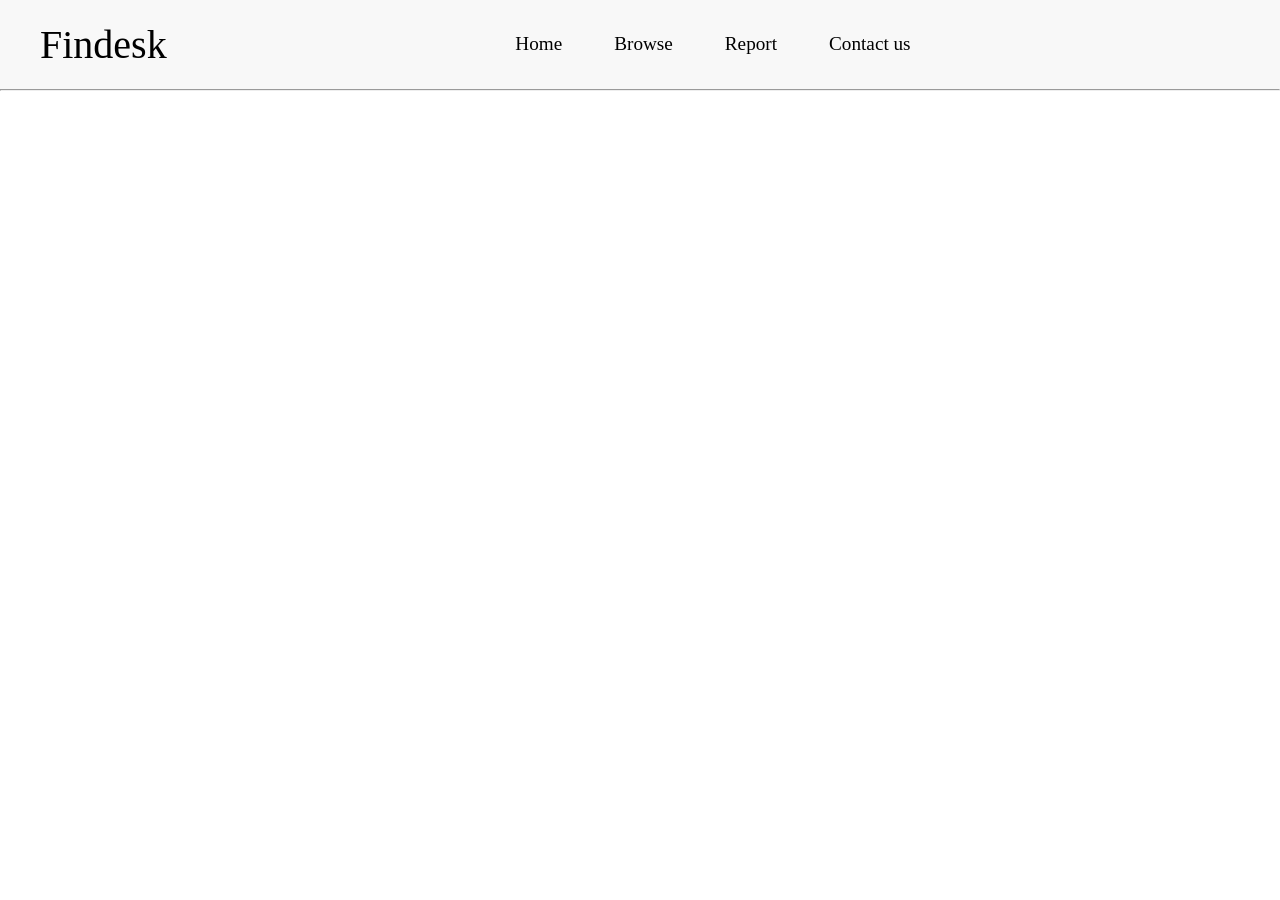
==== index.html @ 4e512f29 "Add files via upload" ====
<!DOCTYPE html>
<html lang="en">
<head>
    <meta charset="UTF-8">
    <meta name="viewport" content="width=device-width, initial-scale=1.0">
    <title>Lost&Found Demo</title>
    <link href="style.css" rel="stylesheet" />
    <link
      rel="stylesheet"
      href="https://cdnjs.cloudflare.com/ajax/libs/font-awesome/4.7.0/css/font-awesome.min.css" />
</head>
<body>
    <div id="header-placeholder"></div>
    <script src="script.js"></script>
</body>
</html>
---- style.css ----
:root {
  --bgcolor: #f8f8f8;
}

* {
  margin: 0;
  padding: 0;
}

.page-header {
  background-color: var(--bgcolor);
  padding: 1.3rem;
  display: flex;
  justify-content: space-between;
}
.logo {
  color: black;
  align-self: center;
  margin-left: 1.2rem;
  font-size: 2.5rem;
}

.nav-bar {
  margin: auto;
}

.nav-bar a {
  color: black;
  padding: 1.5rem;
  cursor: pointer;
  text-decoration: none;
  font-size: 1.2rem;
}

.menu-icon {
  color: black;
  cursor: pointer;
  display: none;
}

button {
  font-size: 1rem;
  border: 1px solid black;
  border-radius: 5px;
  padding: 0.9rem;
}
@media screen and (max-width: 700px) {
  .nav-bar {
    display: none;
    position: absolute;
    top: 3.7rem;
    left: 0;
    width: 100%;
    background-color: var(--bgcolor);
    text-align: center;
  }

  .nav-bar.responsive {
    display: block;
  }

  .nav-bar a {
    display: block;
  }

  .menu-icon {
    display: block;
    z-index: 1;
  }

  button {
    padding: 0.4rem;
  }
  .logo {
    font-size: 1.4rem;
  }
}
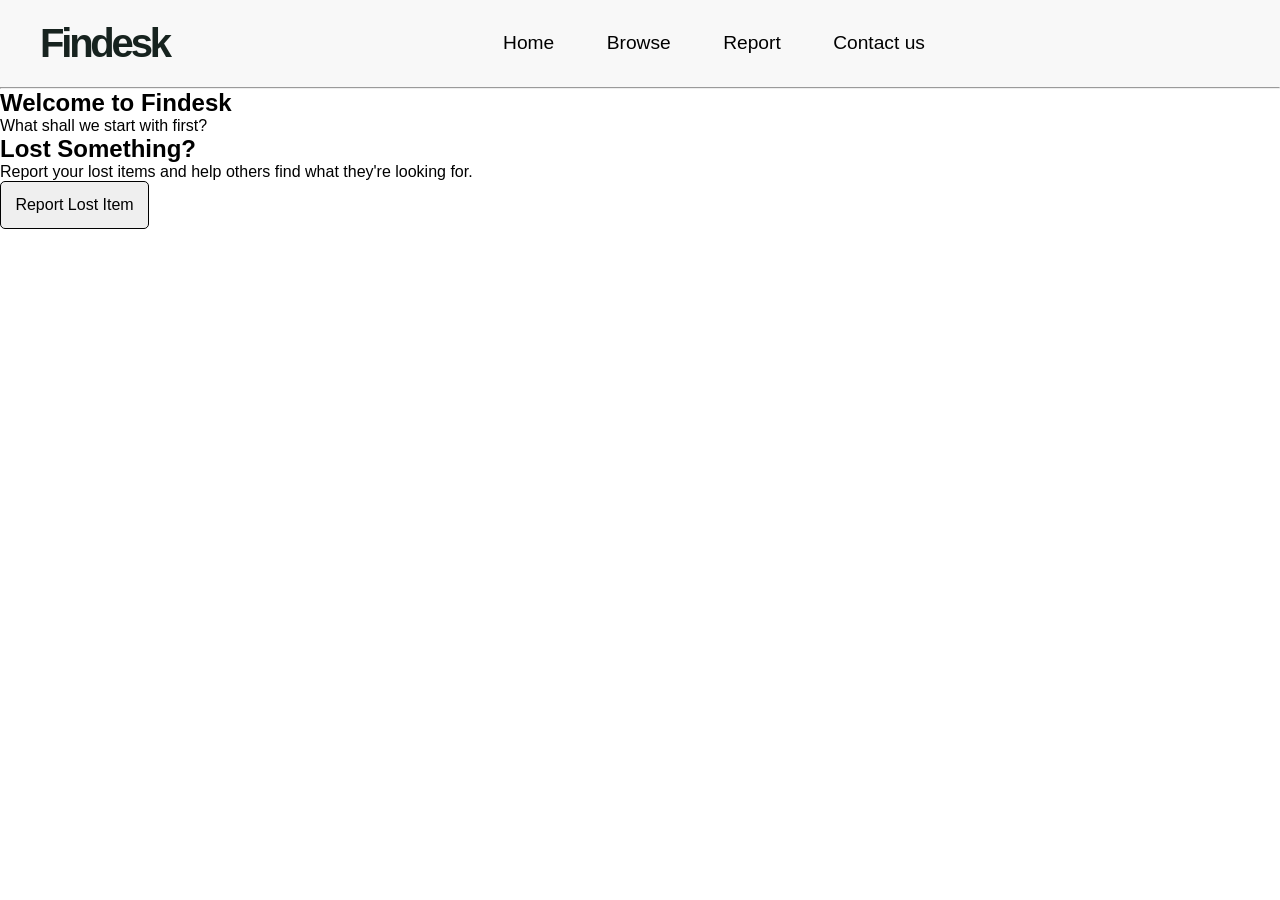
==== commit 996b7454: "Add Swiper.js and update HTML structure" ====
--- a/index.html
+++ b/index.html
@@ -8,9 +8,34 @@
     <link
       rel="stylesheet"
       href="https://cdnjs.cloudflare.com/ajax/libs/font-awesome/4.7.0/css/font-awesome.min.css" />
+    <link rel="stylesheet" href="https://cdn.jsdelivr.net/npm/swiper@9/swiper-bundle.min.css" />
 </head>
 <body>
     <div id="header-placeholder"></div>
     <script src="script.js"></script>
+    <script src="https://cdn.jsdelivr.net/npm/swiper@9/swiper-bundle.min.js"></script>
+    <main class="mainpage">
+        <section class="intro">
+            <h1>Welcome to Findesk</h1>
+            <p class="intro-description">
+                What shall we start with first?
+            </p>
+        </section>
+    
+    <div class="container swiper">
+        <div class="sliderwrapper">
+            <div class="cardlist swiper-wrapper">
+                <div class="carditem swiper-slide">
+                    <h2 class="cardtitle">Lost Something?</h2>
+                <p class="carddescription">
+                    Report your lost items and help others find what they're looking for.
+                </p>
+                <button class="cardbutton">
+                    Report Lost Item
+                </button>
+                </div>
+            </div>
+        </div>
+    </div>
 </body>
-</html>+</html>
--- a/style.css
+++ b/style.css
@@ -13,11 +13,18 @@
   display: flex;
   justify-content: space-between;
 }
+
+body {
+  font-family: Arial, Helvetica, sans-serif;
+}
+
 .logo {
-  color: black;
+  color: #17231f;
   align-self: center;
   margin-left: 1.2rem;
   font-size: 2.5rem;
+  font-weight: 700;
+  letter-spacing: -0.08em;
 }
 
 .nav-bar {
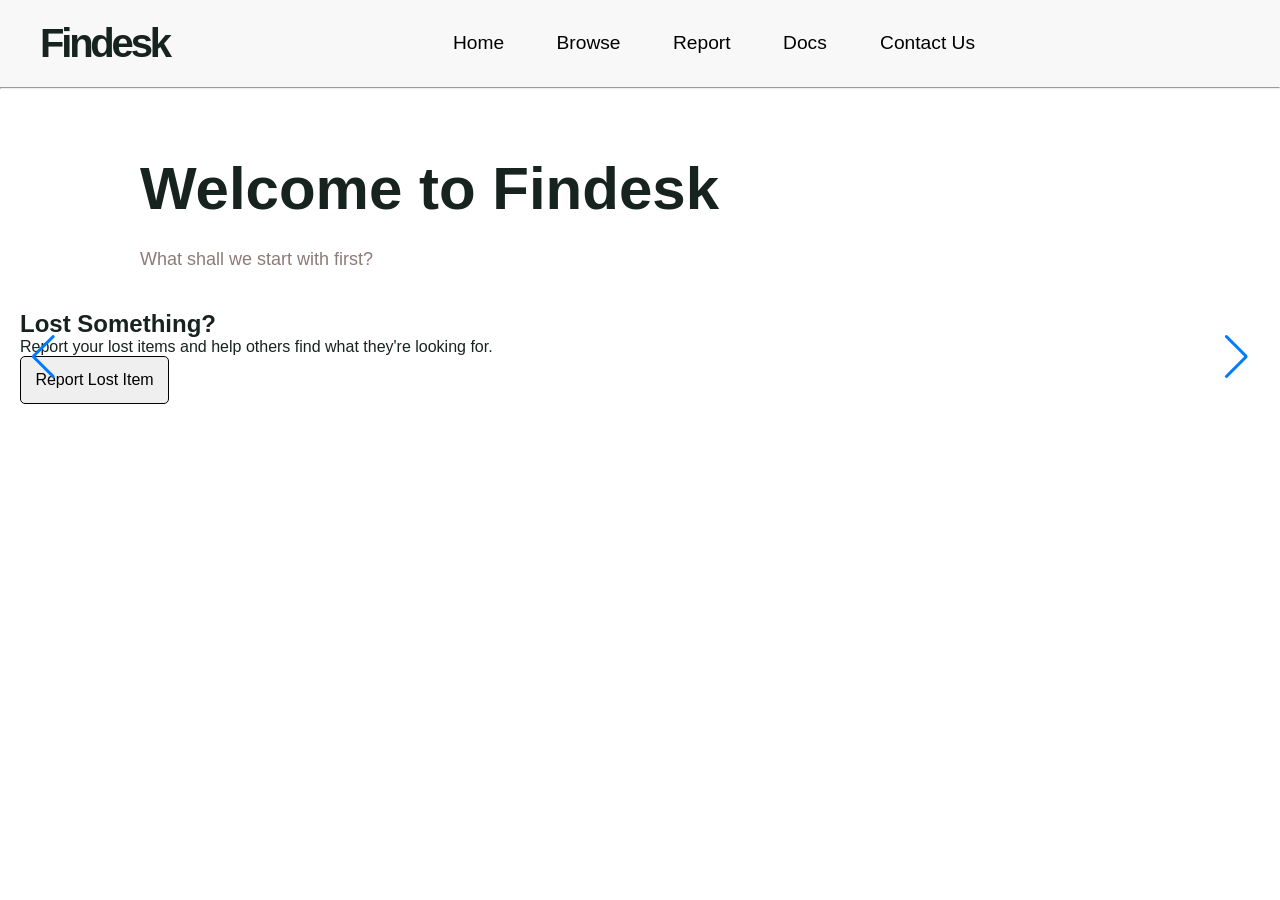
==== commit af0687b3: "Refactor HTML structure and update class names" ====
--- a/index.html
+++ b/index.html
@@ -12,8 +12,6 @@
 </head>
 <body>
     <div id="header-placeholder"></div>
-    <script src="script.js"></script>
-    <script src="https://cdn.jsdelivr.net/npm/swiper@9/swiper-bundle.min.js"></script>
     <main class="mainpage">
         <section class="intro">
             <h1>Welcome to Findesk</h1>
@@ -23,19 +21,33 @@
         </section>
     
     <div class="container swiper">
-        <div class="sliderwrapper">
-            <div class="cardlist swiper-wrapper">
-                <div class="carditem swiper-slide">
-                    <h2 class="cardtitle">Lost Something?</h2>
-                <p class="carddescription">
+        <div class="slider-wrapper">
+            <div class="card-list swiper-wrapper">
+                <div class="card-item swiper-slide">
+                    <h2 class="card-title">Lost Something?</h2>
+                    <p class="card-description">
                     Report your lost items and help others find what they're looking for.
-                </p>
-                <button class="cardbutton">
-                    Report Lost Item
-                </button>
+                    </p>
+                    <button class="card-button">
+                        Report Lost Item
+                    </button>
+                </div>
+                <div class="card-item swiper-slide">
+                    <h2 class="card-title">Looking for College Forms?</h2>
+                    <p class="card-description">
+                    Get your essential documents within reach. Find information about commonly requested certificates and learn where to apply for them.
+                    </p>
+                    <button class="card-button">
+                        Get College Forms
+                    </button>
                 </div>
             </div>
+            <div class="swiper-pagination"></div>
+            <div class="swiper-button-prev"></div>
+            <div class="swiper-button-next"></div>
         </div>
     </div>
+     <script src="https://cdn.jsdelivr.net/npm/swiper@9/swiper-bundle.min.js"></script>
+    <script src="script.js"></script>
 </body>
 </html>
--- a/style.css
+++ b/style.css
@@ -1,3 +1,5 @@
+@import url('https://fonts.googleapis.com/css2?family=Montserrat:ital,wght@0,100..900;1,100..900&display=swap');
+
 :root {
   --bgcolor: #f8f8f8;
 }
@@ -11,11 +13,49 @@
   background-color: var(--bgcolor);
   padding: 1.3rem;
   display: flex;
+  align-items: center;
+  position: relative;
   justify-content: space-between;
 }
 
 body {
-  font-family: Arial, Helvetica, sans-serif;
+  font-family: Arial, Helvetica, Montserrat, sans-serif;
+}
+
+.cardlist .carditem {
+  color: #0b0b0b;
+  width: 700px;
+  padding: 50px;
+  display: flex;
+  flex-direction: column;
+  align-items: center;
+  justify-content: center;
+  border-radius: 10px;
+  background: rgba(0,0,0,0.2);
+}
+
+.cardlist .carditem .carddescription {
+  font-size: 1.15rem;
+  color: #0b0b0b;
+  font-weight: 500;
+  margin:14px 0 40px;
+}
+
+.cardlist .carditem .cardbutton {
+  font-size: 1.25rem;
+  color: #0b0b0b;
+  font-weight: 500;
+  padding: 10px 35px;
+  border-radius: 6px;
+  cursor:pointer;
+  border: none;
+  background-color: #f8f8f8;
+}
+
+.cardlist .carditem .cardbutton:hover {
+  background-color: rgb(255,255,255,0.2);
+  border: 1px solid #fff;
+  color:#fff;
 }
 
 .logo {
@@ -51,7 +91,7 @@
   border-radius: 5px;
   padding: 0.9rem;
 }
-@media screen and (max-width: 700px) {
+@media screen and (max-width: 800px) {
   .nav-bar {
     display: none;
     position: absolute;
@@ -82,3 +122,117 @@
     font-size: 1.4rem;
   }
 }
+.mainpage {
+  background-color: #ffffff;
+  padding: 40px 20px;
+  color: #17231f;
+}
+.intro {
+  max-width: 1000px;
+  margin: 0 auto 40px;
+}
+.docs-intro {
+  max-width: 1000px;
+  margin: 0 auto 40px;
+}
+.browse-intro {
+  max-width: 1000px;
+  margin: 0 auto 40px;
+}
+.report-intro {
+  max-width: 1000px;
+  margin: 0 auto 40px;
+}
+
+.docs-label {
+  color: hsl(0, 45%, 65%);
+  font-weight: bold;
+  letter-spacing: 2px;
+}
+
+.intro h1 {
+  font-size: 60px;
+  line-height: 1;
+  margin: 30px 0;
+}
+.docs-intro h1 {
+  font-size: 60px;
+  line-height: 1;
+  margin: 30px 0;
+}
+.browse-intro h1 {
+  font-size: 60px;
+  line-height: 0;
+  margin: 30px 0;
+}
+.report-intro h1 {
+  font-size: 60px;
+  line-height: 0;
+  margin: 30px 0;
+}
+
+.intro-description {
+  color: #8c7b77;
+  font-size: 18px;
+  max-width: 600px;
+}
+.docs-description {
+  color: #8c7b77;
+  font-size: 18px;
+  max-width: 600px;
+}
+
+.docs-grid {
+  display: grid;
+  grid-template-columns: repeat(1, 1fr);
+  gap: 16px;
+}
+
+.doc-card {
+  background-color: white;
+  border: 1px solid #dddddd;
+  border-radius: 10px;
+  padding: 24px;
+  min-height: 200px;
+}
+
+.doc-card span {
+  color: hsl(0, 45%, 65%);
+  font-weight: bold;  
+}
+
+.doc-card h2 {
+  font-size: 22px;
+  margin-top: 45px;
+}
+
+.doc-card p {
+  color: #8c7b77;
+  line-height: 1.5;
+}
+
+.doc-card a {
+  color: hsl(0, 45%, 65%);
+  font-weight: bold;
+  text-decoration: none;
+}
+
+.doc-card a:hover {
+  text-decoration: underline;
+}
+
+@media screen and (max-width: 700px) {
+  .docs-intro h1 {
+    font-size: 40px;
+  }
+
+  .docs-grid {
+    grid-template-columns: 1fr;
+  }
+
+  .doc-card {
+    min-height: 170px;
+  }
+}
+
+
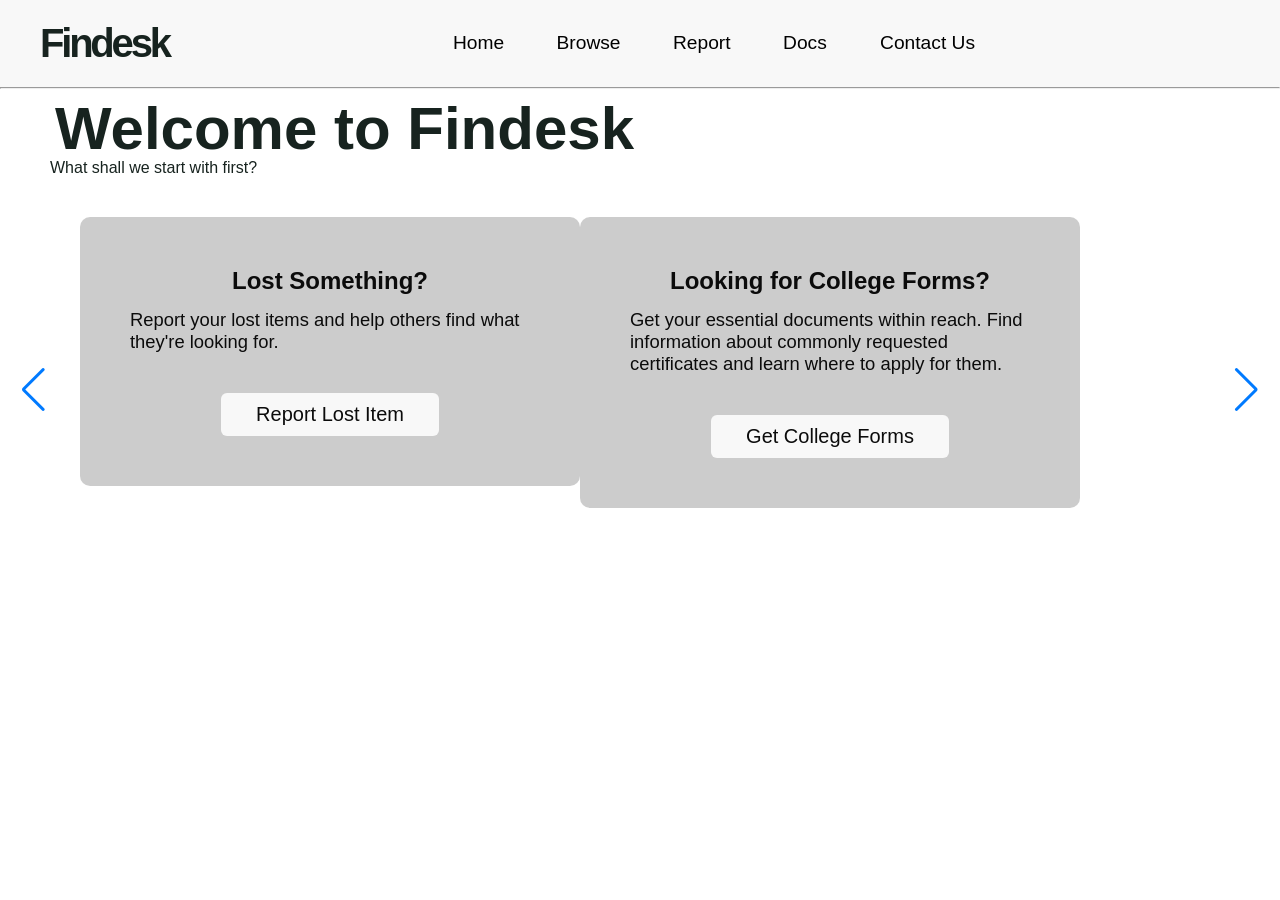
==== commit 65f205ae: "Update index.html" ====
--- a/index.html
+++ b/index.html
@@ -15,7 +15,7 @@
     <main class="mainpage">
         <section class="intro">
             <h1>Welcome to Findesk</h1>
-            <p class="intro-description">
+            <p class="description">
                 What shall we start with first?
             </p>
         </section>
@@ -28,18 +28,18 @@
                     <p class="card-description">
                     Report your lost items and help others find what they're looking for.
                     </p>
-                    <button class="card-button">
+                    <a href="report.html"><button class="card-button">
                         Report Lost Item
-                    </button>
+                    </button></a>
                 </div>
                 <div class="card-item swiper-slide">
                     <h2 class="card-title">Looking for College Forms?</h2>
                     <p class="card-description">
                     Get your essential documents within reach. Find information about commonly requested certificates and learn where to apply for them.
                     </p>
-                    <button class="card-button">
+                    <a href="docs.html"><button class="card-button">
                         Get College Forms
-                    </button>
+                    </button></a>
                 </div>
             </div>
             <div class="swiper-pagination"></div>
--- a/style.css
+++ b/style.css
@@ -22,9 +22,15 @@
   font-family: Arial, Helvetica, Montserrat, sans-serif;
 }
 
-.cardlist .carditem {
+.slider-wrapper {
+  overflow: hidden;
+  max-width: 1200px;
+  margin: 0 70px 55px
+}
+
+.card-list .card-item {
   color: #0b0b0b;
-  width: 700px;
+  width: 400px;
   padding: 50px;
   display: flex;
   flex-direction: column;
@@ -34,14 +40,14 @@
   background: rgba(0,0,0,0.2);
 }
 
-.cardlist .carditem .carddescription {
+.card-list .card-item .card-description {
   font-size: 1.15rem;
   color: #0b0b0b;
   font-weight: 500;
   margin:14px 0 40px;
 }
 
-.cardlist .carditem .cardbutton {
+.card-list .card-item .card-button {
   font-size: 1.25rem;
   color: #0b0b0b;
   font-weight: 500;
@@ -52,7 +58,7 @@
   background-color: #f8f8f8;
 }
 
-.cardlist .carditem .cardbutton:hover {
+.card-list .card-item .card-button:hover {
   background-color: rgb(255,255,255,0.2);
   border: 1px solid #fff;
   color:#fff;
@@ -124,24 +130,30 @@
 }
 .mainpage {
   background-color: #ffffff;
-  padding: 40px 20px;
+  padding: 10px 10px;
   color: #17231f;
 }
 .intro {
   max-width: 1000px;
-  margin: 0 auto 40px;
+  margin: 0 0 40px 40px;
+  text-align: left;
 }
 .docs-intro {
   max-width: 1000px;
-  margin: 0 auto 40px;
+  margin: 0 0 40px 40px;
+  text-align: left;
 }
 .browse-intro {
   max-width: 1000px;
-  margin: 0 auto 40px;
-}
+  margin: 0 0 40px 40px;
+  text-align: left;
+}
+
 .report-intro {
   max-width: 1000px;
-  margin: 0 auto 40px;
+  margin: 0 0 40px 40px;
+  text-align: left;
+
 }
 
 .docs-label {
@@ -153,12 +165,12 @@
 .intro h1 {
   font-size: 60px;
   line-height: 1;
-  margin: 30px 0;
+  margin-left: 5px;
 }
 .docs-intro h1 {
   font-size: 60px;
   line-height: 1;
-  margin: 30px 0;
+  margin-left: 5px;
 }
 .browse-intro h1 {
   font-size: 60px;
